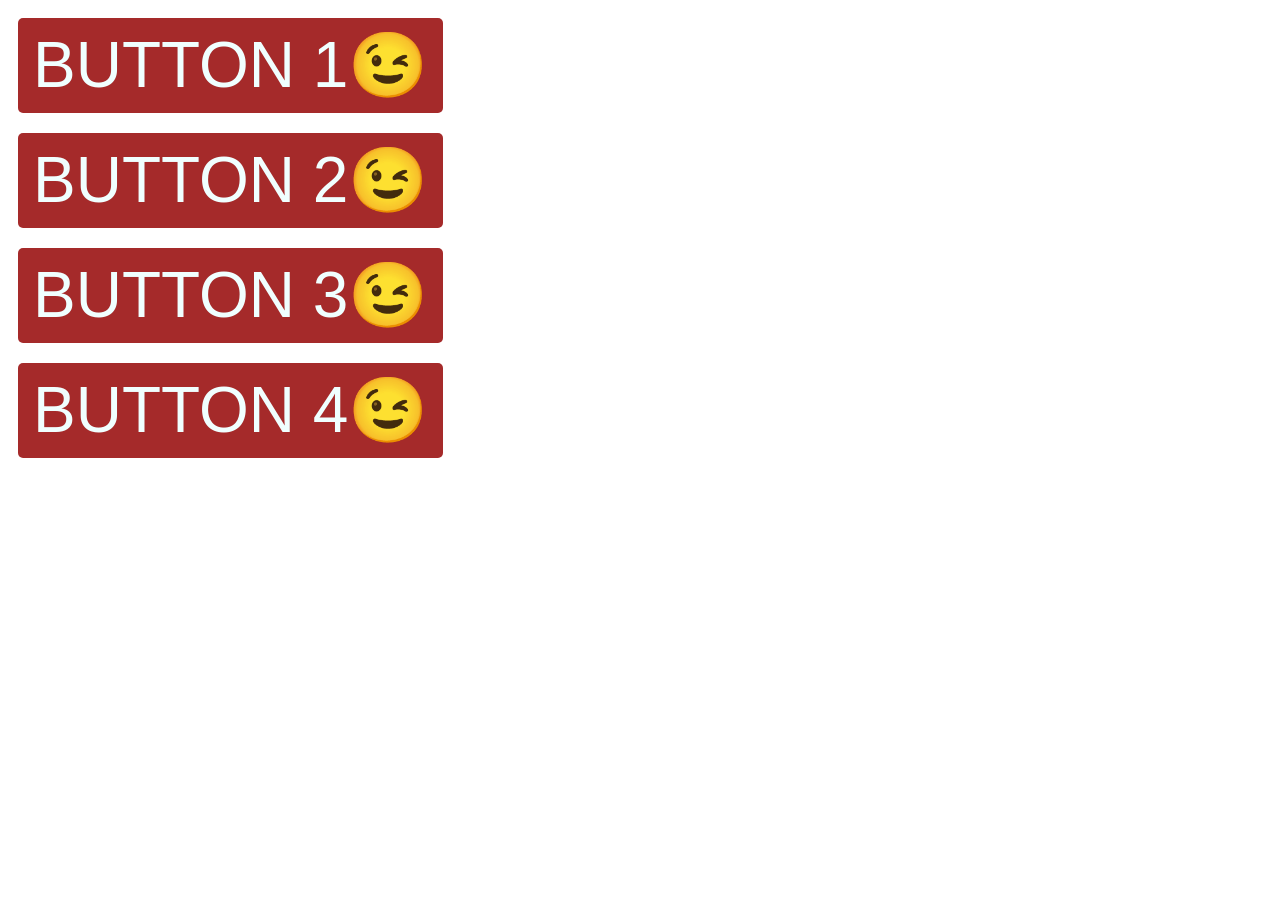
==== index.html @ 66c9167f "forEach in node" ====
<!DOCTYPE html>
<html lang="en">
<head>
    <meta charset="UTF-8">
    <meta name="viewport" content="width=device-width, initial-scale=1.0">
    <title>My Website</title>
    <link rel="stylesheet" href="style.css">
</head>

<body>

   <!-- <input type="checkbox" id="myCheckBox">
    <label for="myCheckBox">Subscribe</label>

    <br><br>

    <input type="radio" id="visaBtn" name="card">
    <label for="visaBtn">Visa</label>

    <br>

    <input type="radio" id="masterCardBtn" name="card">
    <label for="masterCardBtn">Mastercard</label>

    <br>

    <input type="radio" id="payPalBtn" name="card">
    <label for="payPalBtn">PayPal</label>

    <br><br>

    <button type="button" id="mySubmit">Submit</button>

    <p id="subResult"></p>
    <p id="paymentResult"></p>

    <script src="index.js"></script>  -->
    
    <!--
    <form>
        <h1>TEMPERATURE CONVERSION:</h1>
        <input type="number" id="textbox" value="0"><br>

        <input type="radio" id="toFahrenheit" name="unit">
        <label for="toFahrenheit">CELSIUS → FAHRENHEIT</label><br>

        <input type="radio" id="toCelsius" name="unit">
        <label for="toCelsius">FAHRENHEIT → CELSIUS</label><br>

        <button type="button" onclick="convert()">SUMBIT</button>
        <p id="result"></p> -->
        <!-- <h1 id="myh1"></h1> -->
    <!---
    <button onclick="startTimer()">start</button>
    <button onclick="cleartimer()">CLEAR</button>  -->
    <!---
    <div id="clock-container">
        <div id="clock">00:00:00</div>
    </div>
    
        <script src="index.js"></script>  
    
    </form>       -->

    <!--
    <h1 id="myH1">STOPWATCH</h1>

    <div id="container">
        <div id="display">
            00:00:00:00
        </div>
    <div id="controls">
        <button id="startBtn" onclick="start()">START</button>
        <button id="resetBtn" onclick="reset()">RESET</button>
        <button id="stopBtn" onclick="stop()">STOP</button>
    </div>
    </div>

-->
    <!--CALCULATOR PROGRAM
    <div id="calculator">
        <input id="display" readonly>
        <div id="keys">
            <button onclick="appendToDisplay('+')" class="operator-Btn">+</button>
            <button onclick="appendToDisplay('7')">7</button>
            <button onclick="appendToDisplay('8')">8</button>
            <button onclick="appendToDisplay('9')">9</button>
            <button onclick="appendToDisplay('-')" class="operator-Btn">-</button>
            <button onclick="appendToDisplay('4')">4</button>
            <button onclick="appendToDisplay('5')">5</button>
            <button onclick="appendToDisplay('6')">6</button>
            <button onclick="appendToDisplay('*')" class="operator-Btn">*</button>
            <button onclick="appendToDisplay('1')">1</button>
            <button onclick="appendToDisplay('2')">2</button>
            <button onclick="appendToDisplay('3')">3</button>
            <button onclick="appendToDisplay('/')" class="operator-Btn">/</button>
            <button onclick="appendToDisplay('0')">0</button>
            <button onclick="appendToDisplay('.')">.</button>
            <button onclick="calculate()">=</button>
            <button onclick="clearDisplay()" class="operator-Btn">C</button>
        </div>
    </div>   -->

    <!--
    <h1 id="my-heading">FOOD R US</h1>

    <div class="fruits">APPLE</div>
    <div class="fruits">ORANGE</div>
    <div class="fruits">BANANA</div>  -->

    <!--
    <h4>ROOT VEGITABLES</h4>
    <ul>
        <li>BEETROOT</li>
        <li>CARROT</li>
        <li>ONION</li>
    </ul>

    <h4>NON-ROOT VEGETABLE</h4>
    <ul>
        <li>CELERY</li>
        <li>CAPSIGUM</li>
        <li>TOMATO</li>
    </ul>    -->
<!--
    <ul id="fruits">
        <li id="apple">APPLE</li>
        <li id="orange">ORANGE</li>
        <li id="banana">BANANA</li>
    </ul>

    <ul id="vegetables">
        <li id="carrot">CARROT</li>
        <li id="onion">ONION</li>
        <li id="potatoes">POTATOES</li>
    </ul>

    <ul id="deserts">
        <li id="cake">CAKE</li>
        <li id="browine">BROWINE</li>
        <li id="icecream">ICE CREAM</li>
    </ul>  -->

<!--
    <div id="box1" class="box">
        <p>BOX1</p>
    </div>

    <div id="box2" class="box">
        <p>BOX2</p>
    </div>

    <div id="box3" class="box">
        <p>BOX3</p>
    </div>

    <div id="box4" class="box">
        <p>BOX4</p>
    </div>

    <ol id="fruits">
        <li id="apple">APPLE</li>
        <li id="orange">ORANGE</li>
        <li id="banana">BANANA</li>
    </ol>                                                     -->
    
<!--
    <div id="mybox">
        CLICK ME 🤩
    </div>  -->
<!--
    <div id="mybox">🥰</div>  -->
<!--
    <img id="myImg" src="image.jpg.jpg" width="1000"><br>

    <button id="myButton">HIDE</button>  -->

    <button class="mybutton">BUTTON 1</button><br>
    <button class="mybutton">BUTTON 2</button><br>
    <button class="mybutton">BUTTON 3</button><br>
    <button class="mybutton">BUTTON 4</button><br>

    <script src="index.js"></script> 
</body>
</html>
---- style.css ----
/*
body{
    font-family: Arial, sans-serif;
    background-color: rgb(136, 190, 238);
}

h1{
    color: rgb(9, 64, 77);
}

form{
    background-color: white;
    text-align: center;
    max-width: 350px;
    margin: auto;
    padding: 25px;
    border-radius: 10px;
    box-shadow: 5px 5px 15px rgb(1, 8, 18);
}

#textbox{
    width: 50%;
    text-align: center;
    font-size: medium;
    border: 3px solid;
    border-radius: 4px;
    margin-bottom: 15px;
}
label{
    font-size: 1.5em;
    font-weight: bold;
}

button{
    margin-top: 15px;
    background-color: red;
    color: white;
    font-size: 1.6em;
    border: none;
    padding: 10px 15px;
    border-radius: 5px;
    cursor: pointer;
}

button:hover{
    background-color: red;
}
*/
/*
body{
    background-image: url(image.jpg.jpg);
    background-position: center;
    background-repeat: no-repeat;
    background-size: cover;
    background-attachment: fixed;
    margin: 0;
}
#clock-container{
    display: flex;
    justify-content: center;
    align-items: center;
    height: 100vh;
}
#clock{
    font-family: monospace;
    font-size: 3.6rem;
    font-weight: bold;
    text-align: center;
    color: rgb(255, 213, 228);
    backdrop-filter: blur(5px);
}
*/ 
/*
//------stop watch-------//
body{
    display: flex;
    flex-direction: column;
    align-items: center;
    background-color: antiquewhite;
}
#myH1{
    font-size: 4rem;
    font-family: "Arial", sans-serif;
    color: rgb(24, 24, 21);
}
#container{
    display: flex;
    flex-direction: column;
    align-items: center;
    border: 5px solid;
    border-radius: 50px;
    padding: 30px;
    background-color: white;
}
#display{
    font-size: 3rem;
    font-family: monospace;
    font-weight: bold;
    color:rgb(250, 221, 76);
    text-shadow: 2px 2px 2px hsla(0, 6%, 46%, 0.75);
    margin-bottom: 25px;
}
#controls button {
    font-size: 1.5rem;
    font-weight: bold;
    padding: 6x 10px;
    margin: 6px;
    min-width: 125px;
    border: none;
    border-radius: 20px;
    cursor: pointer;
    color: rgb(48, 43, 36);
    transition: background-color 0.5s ease;

}
#startBtn{
    background-color: rgb(236, 140, 80);
}
#startBtn:hover{
    background-color: rgb(230, 241, 136);
}
#resetBtn{
    background-color: rgb(236, 140, 80);
}
#resetBtn:hover{
    background-color: rgb(230, 241, 136);
}
#stopBtn{
    background-color: rgb(236, 140, 80);
}
#stopBtn:hover{
    background-color: rgb(230, 241, 136);
}

*/

/* CALCULATOR PROGRAM */

/*
body{
    margin: 0;
    display: flex;
    justify-content: center;
    align-items: center;
    height:100vh;
    background-color: rgb(132, 175, 175);
}
#calculator{
    font-family: Arial, sans-serif;
    background-color: rgb(36, 33, 33);
    border-radius: 15px;
    max-width: 500px;
    overflow: hidden;
}
#display{
    width: 100%;
    padding: 20px;
    font-size: 5rem;
    text-align: left;
    border: none;
    background-color: hsl(0, 8%, 85%);
    
}
#keys{
    display: grid;
    grid-template-columns: repeat(4, 1fr);
    gap: 10px;
    padding: 25px;
}
button{
    width: 100px;
    height: 100px;
    border-radius: 48px;
    border: none;
    background-color: rgb(54, 53, 53);
    color: rgb(244, 234, 205);
    font-size: 2rem;
    font-weight: bold;
    cursor: pointer;
}
button:hover{
    background-color: hsl(0,0%,40%);
}
button:active{
    background-color: hsl(0,0%,50%);
}
.operator-Btn{
    background-color: hsl(35, 150%, 57%);
}
.operator-Btn:hover{
    background-color:(250, 150, 70%);
}
.operator-Btn:active{
    background-color: rgb(244, 157, 43);
} */

/*==================================================================================*/

/* ------ DOM add and change elements ------ */

/*
.box{
    border: 3px solid;
    width: 100%;
    height: 125px;
    text-align: center;
    background-color: antiquewhite;
    font-size: large;
    font-weight: bold;
}

#fruits{
    border: 3px solid;
    font-size: 2rem;
    text-align: center;
    background-color: aquamarine;
}    */

/*===================================================================================*/

/* ------ Mouse Events ------ */
/*
#mybox{
    background-color: rgb(216, 97, 155);
    width: 1900px;
    height: 300px;
    font-weight: bold;
    font-size: 4.5rem;
    display: flex;
    align-items: center;
    text-align: center;
    color: black;
}*/

/*====================================================================================*/

/*------key event listener------ */

/*
#mybox{
    background-color: rgb(255, 95, 159);
    width: 250px;
    height: 250px;
    font-size: 7.5rem;
    display: flex;
    justify-content: center;
    align-items: center;
    position: relative;
}  */

/*======================================================================================*/

/*-----click & hide button -----*/
/*
#myButton{
    font-size: 2rem;
}

//========================================================================================*/

/*------ Node List -----*/

.mybutton{
    font-size: 4rem;
    margin: 10px;
    border: none;
    border-radius: 5px;
    padding: 10px 15px;
    background-color: rgb(58, 166, 228);
    color: azure;
}
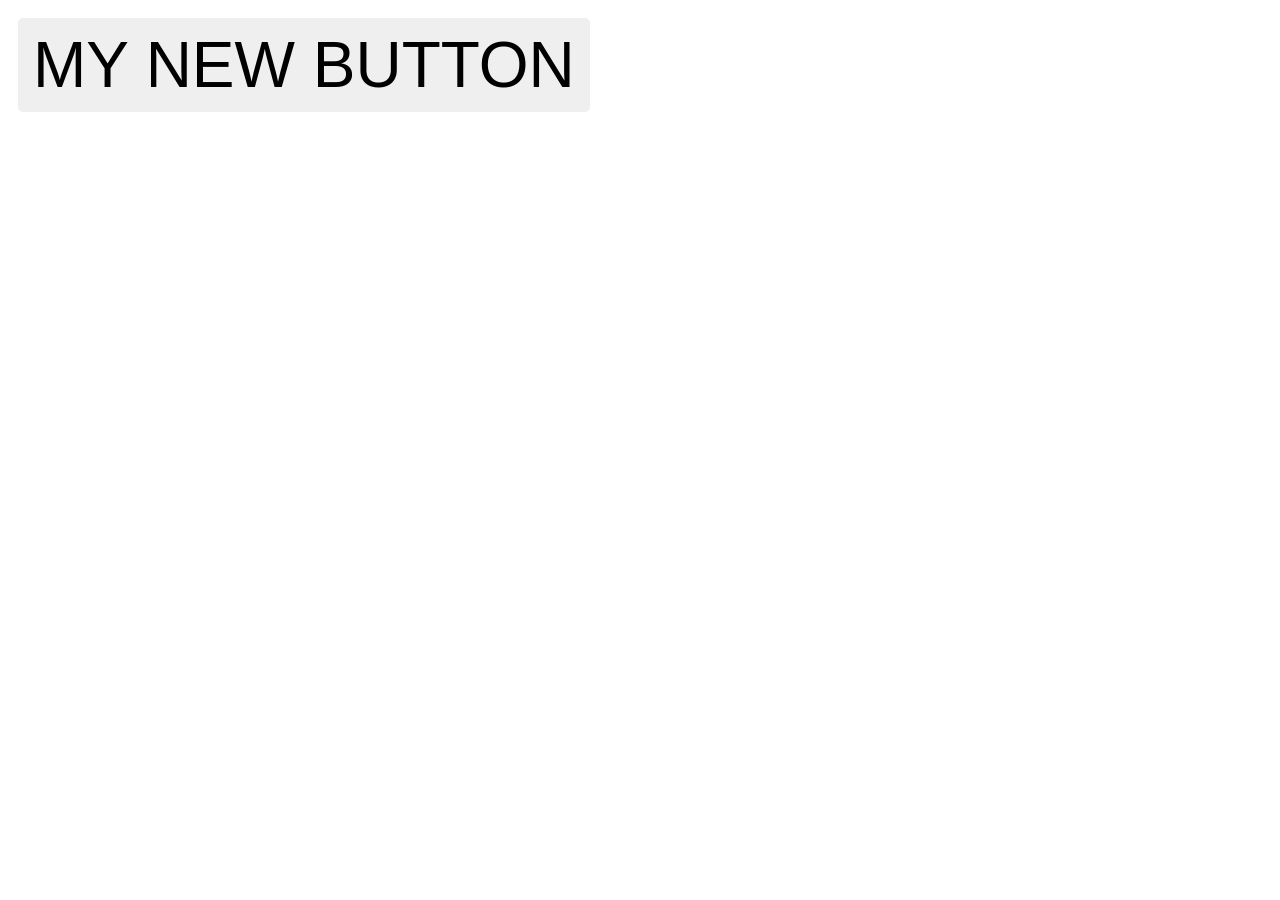
==== commit 12a3ee37: "add & remove class in classlist" ====
--- a/index.html
+++ b/index.html
@@ -174,11 +174,14 @@
     <img id="myImg" src="image.jpg.jpg" width="1000"><br>
 
     <button id="myButton">HIDE</button>  -->
-
+<!--
     <button class="mybutton">BUTTON 1</button><br>
     <button class="mybutton">BUTTON 2</button><br>
     <button class="mybutton">BUTTON 3</button><br>
-    <button class="mybutton">BUTTON 4</button><br>
+    <button class="mybutton">BUTTON 4</button><br>  -->
+
+
+    <button id="mybutton">MY NEW BUTTON</button>
 
     <script src="index.js"></script> 
 </body>
--- a/style.css
+++ b/style.css
@@ -259,7 +259,7 @@
 //========================================================================================*/
 
 /*------ Node List -----*/
-
+/*
 .mybutton{
     font-size: 4rem;
     margin: 10px;
@@ -267,5 +267,26 @@
     border-radius: 5px;
     padding: 10px 15px;
     background-color: rgb(58, 166, 228);
-    color: azure;
+    color: rgb(232, 243, 118);
+}
+*/
+
+/*=========================================================================================*/
+
+#mybutton{
+    font-size: 4rem;
+    margin: 10px;
+    border: none;
+    border-radius: 5px;
+    padding: 10px 15px;
+
+}
+.enabled{
+    background-color: rgb(14, 104, 104);
+    color: rgb(128, 198, 198);
+}
+
+.hover{
+    box-shadow: rgb(77, 73, 73);
+    font-weight: bold;
 }
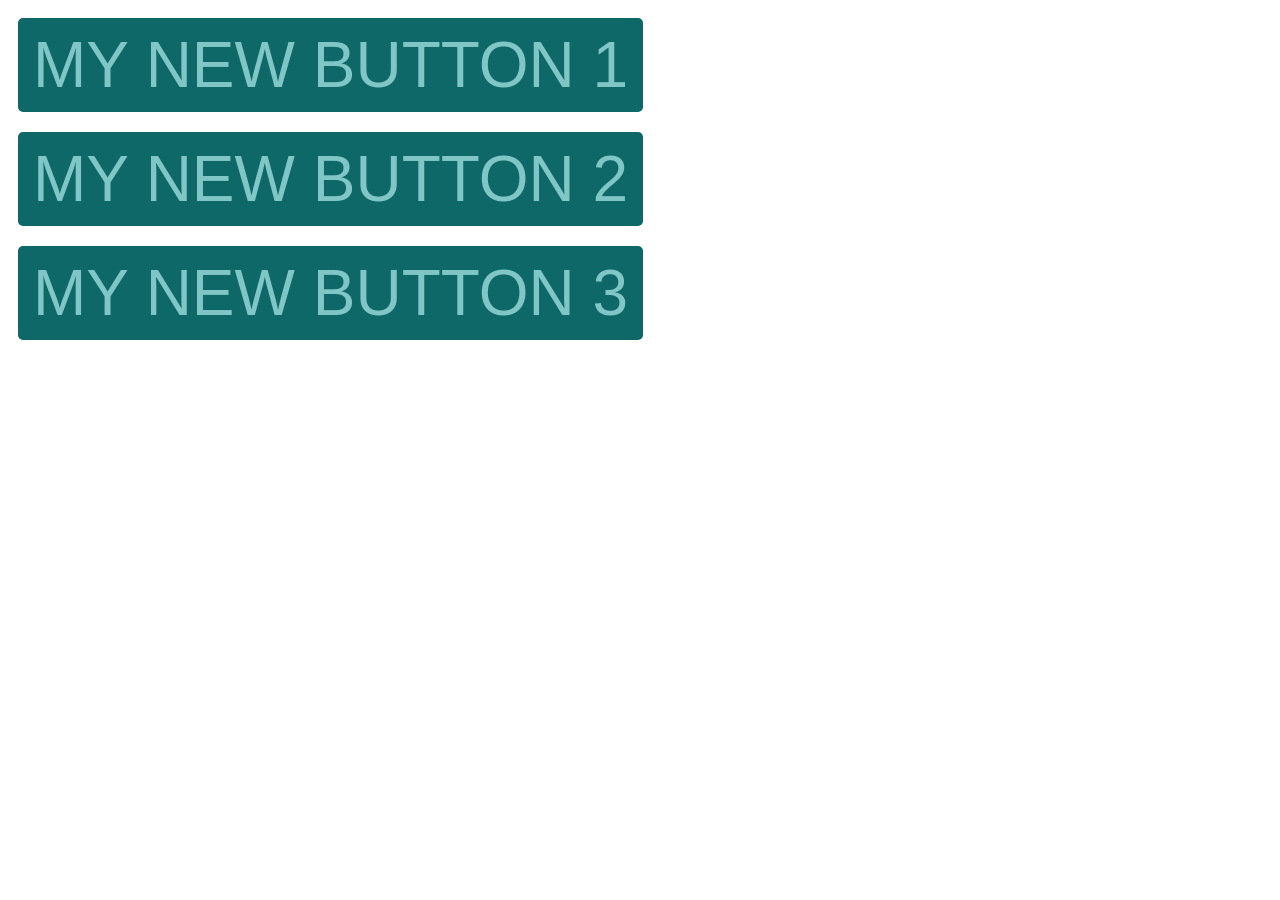
==== commit 3ec1e0c8: "example" ====
--- a/index.html
+++ b/index.html
@@ -181,7 +181,10 @@
     <button class="mybutton">BUTTON 4</button><br>  -->
 
 
-    <button id="mybutton">MY NEW BUTTON</button>
+    <button class="mybutton">MY NEW BUTTON 1</button><br>
+    <button class="mybutton">MY NEW BUTTON 2</button><br>
+    <button class="mybutton">MY NEW BUTTON 3</button><br>
+
 
     <script src="index.js"></script> 
 </body>
--- a/style.css
+++ b/style.css
@@ -273,7 +273,7 @@
 
 /*=========================================================================================*/
 
-#mybutton{
+.mybutton{
     font-size: 4rem;
     margin: 10px;
     border: none;
@@ -287,6 +287,10 @@
 }
 
 .hover{
-    box-shadow: rgb(77, 73, 73);
-    font-weight: bold;
+    box-shadow: rgb(16, 14, 14);
+    font-weight: bold;
+}
+.disabled{
+    background-color: rgb(110, 162, 207);
+    color: gray;
 }
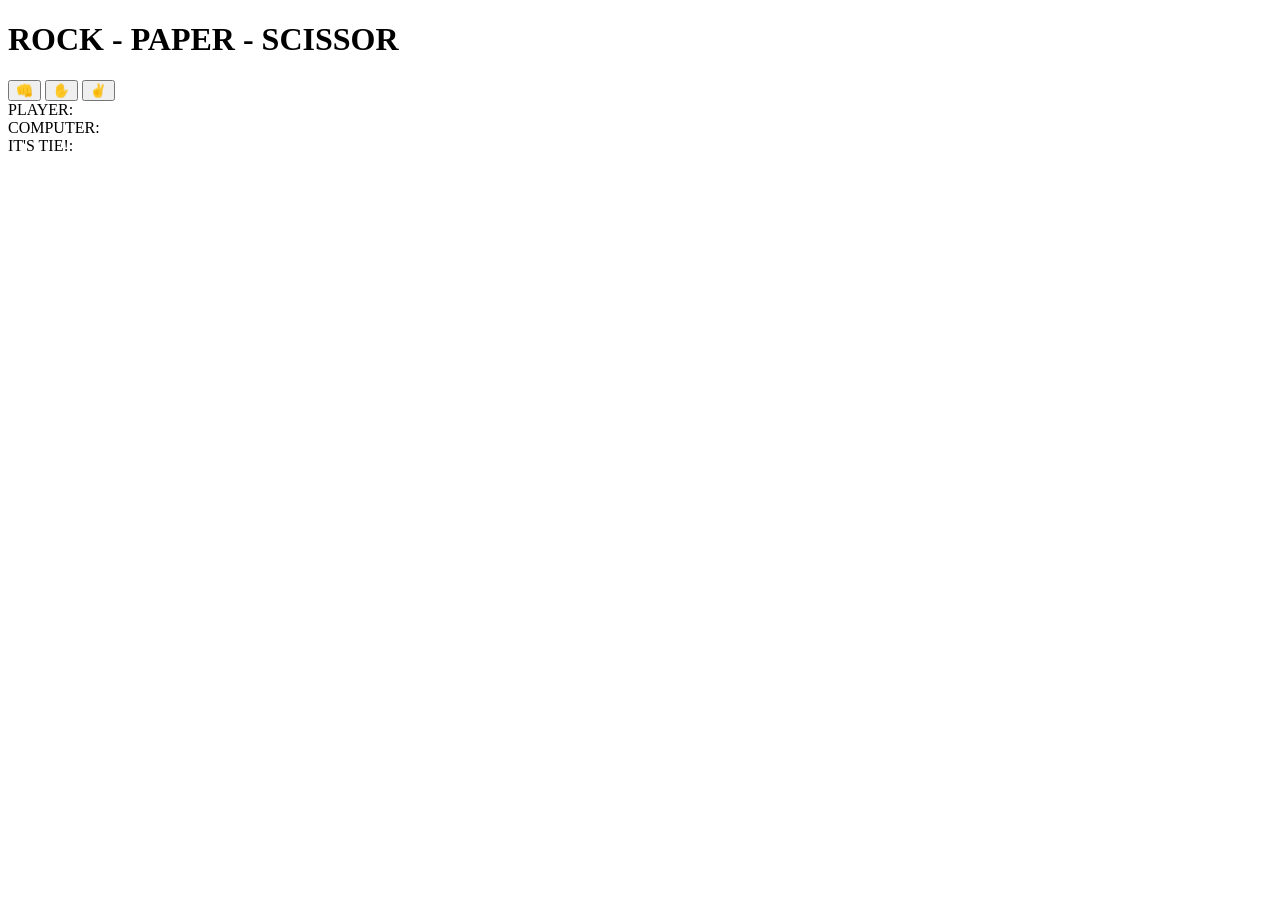
==== commit 95757367: "RPS html" ====
--- a/index.html
+++ b/index.html
@@ -180,11 +180,23 @@
     <button class="mybutton">BUTTON 3</button><br>
     <button class="mybutton">BUTTON 4</button><br>  -->
 
-
+<!--
     <button class="mybutton">MY NEW BUTTON 1</button><br>
     <button class="mybutton">MY NEW BUTTON 2</button><br>
     <button class="mybutton">MY NEW BUTTON 3</button><br>
-
+-->
+
+  <h1>ROCK - PAPER - SCISSOR</h1>
+
+   <div id="choices">
+  <button onclick="playgame('rock')">👊</button>
+  <button onclick="playgame('paper')">✋</button>
+  <button onclick="playgame('scissor')">✌️</button>
+</div>
+
+  <div id="playerdisplay">PLAYER:</div>
+  <div id="computerdisplay">COMPUTER:</div>
+  <div id="resultdisplay">IT'S TIE!:</div>
 
     <script src="index.js"></script> 
 </body>
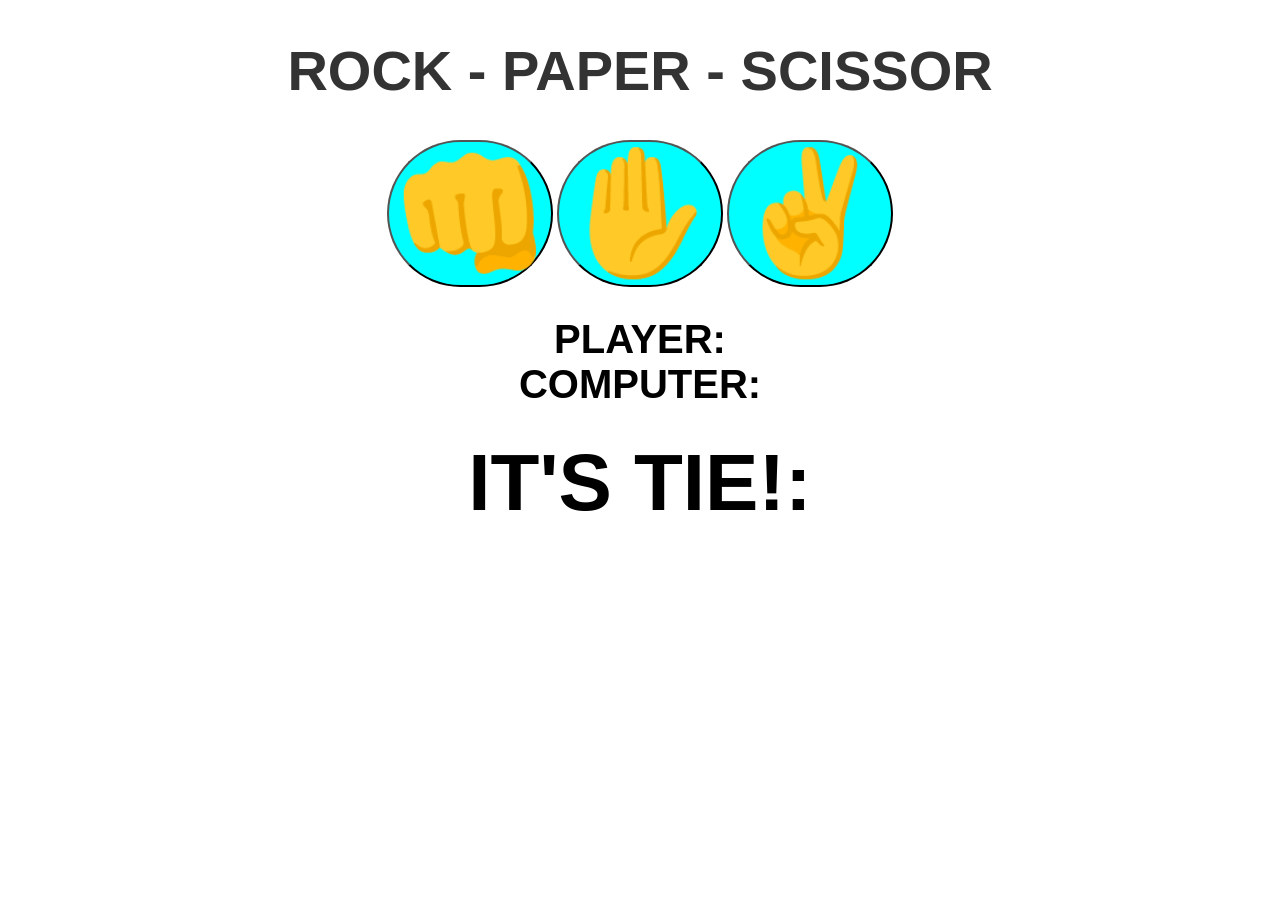
==== commit 4b1a312f: "RPS css" ====
--- a/index.html
+++ b/index.html
@@ -188,7 +188,7 @@
 
   <h1>ROCK - PAPER - SCISSOR</h1>
 
-   <div id="choices">
+   <div class="choices">
   <button onclick="playgame('rock')">👊</button>
   <button onclick="playgame('paper')">✋</button>
   <button onclick="playgame('scissor')">✌️</button>
--- a/style.css
+++ b/style.css
@@ -272,7 +272,7 @@
 */
 
 /*=========================================================================================*/
-
+/*
 .mybutton{
     font-size: 4rem;
     margin: 10px;
@@ -293,4 +293,44 @@
 .disabled{
     background-color: rgb(110, 162, 207);
     color: gray;
+}
+*/
+
+/*=========================================================================================*/
+
+/* rock paper scissor */
+
+body{
+    font-family: Arial, Helvetica, sans-serif;
+    font-weight: bold;
+    margin: 0;
+    display: flex;
+    flex-direction: column;
+    align-items: center;
+}
+h1{
+    font-size: 3.5rem;
+    color: hsl(0,0%,20%);
+}
+.choices{
+    margin-bottom: 30px;
+}
+.choices button{
+    font-size: 7.5rem;
+    min-width: 160px;
+    margin: 0px;
+    border-radius: 250px;
+    background-color: aqua;
+    cursor: pointer;
+    transition: background-color 0.5 ease;
+}
+.choices button:hover{
+    background-color: hsl(200,100%,70%);
+}
+#playerdisplay,#computerdisplay{
+    font-size: 2.5rem;
+}
+#resultdisplay{
+    font-size: 5rem;
+    margin: 30px 0;
 }
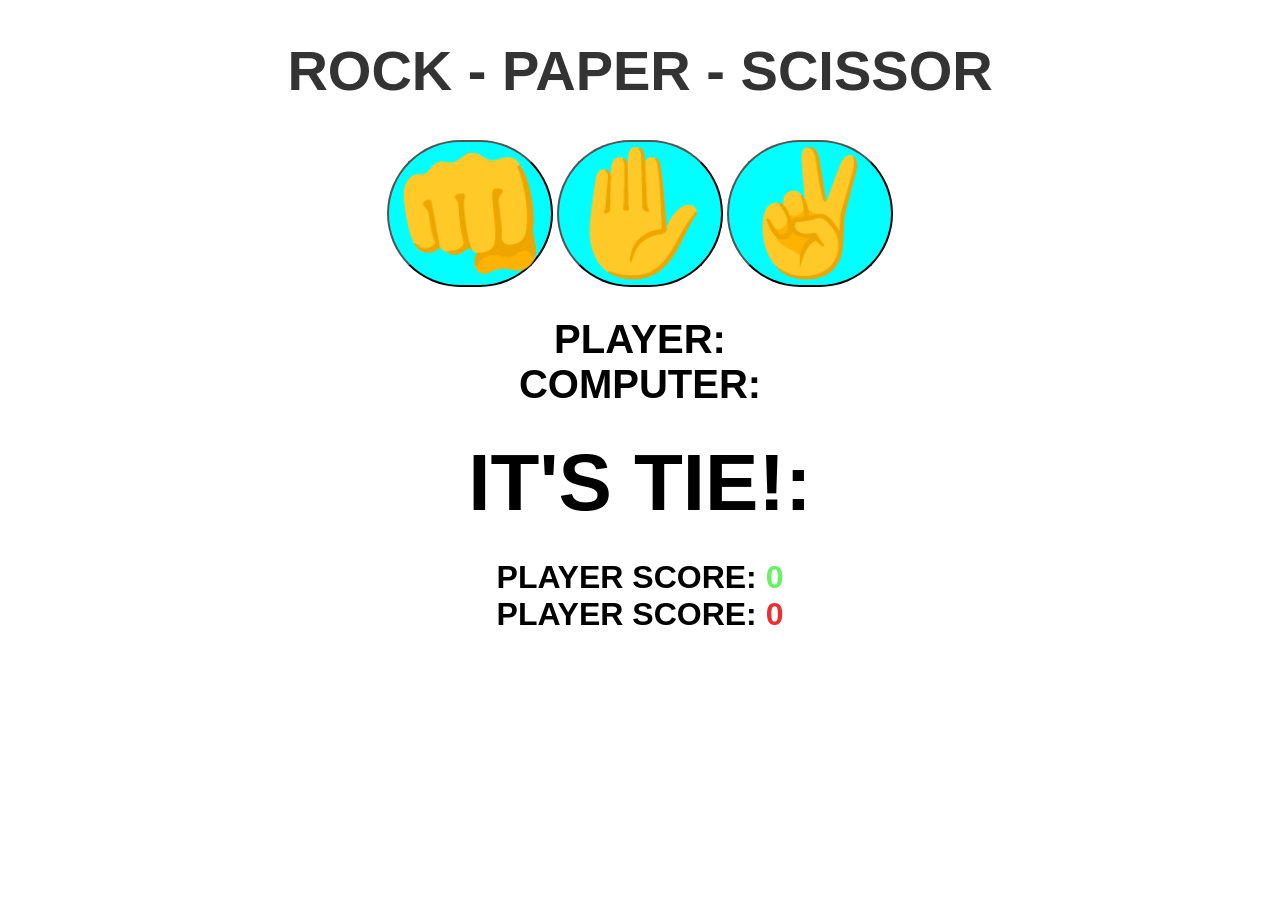
==== commit 76bc8619: "adding score to RPS😅" ====
--- a/index.html
+++ b/index.html
@@ -198,6 +198,14 @@
   <div id="computerdisplay">COMPUTER:</div>
   <div id="resultdisplay">IT'S TIE!:</div>
 
+  <div class="scoredisplay">PLAYER SCORE:
+      <span id="playerscoredisplay">0</span>
+  </div>
+
+   <div class="scoredisplay">PLAYER SCORE:
+      <span id="computerscoredisplay">0</span>
+  </div>
+
     <script src="index.js"></script> 
 </body>
 </html>
--- a/style.css
+++ b/style.css
@@ -333,4 +333,14 @@
 #resultdisplay{
     font-size: 5rem;
     margin: 30px 0;
+}
+.scoredisplay{
+    font-size: 2rem;
+
+}
+.greentext, #playerscoredisplay{
+    color: rgb(101, 242, 101);
+}
+.redtext, #computerscoredisplay{
+    color: rgb(236, 48, 48);
 }
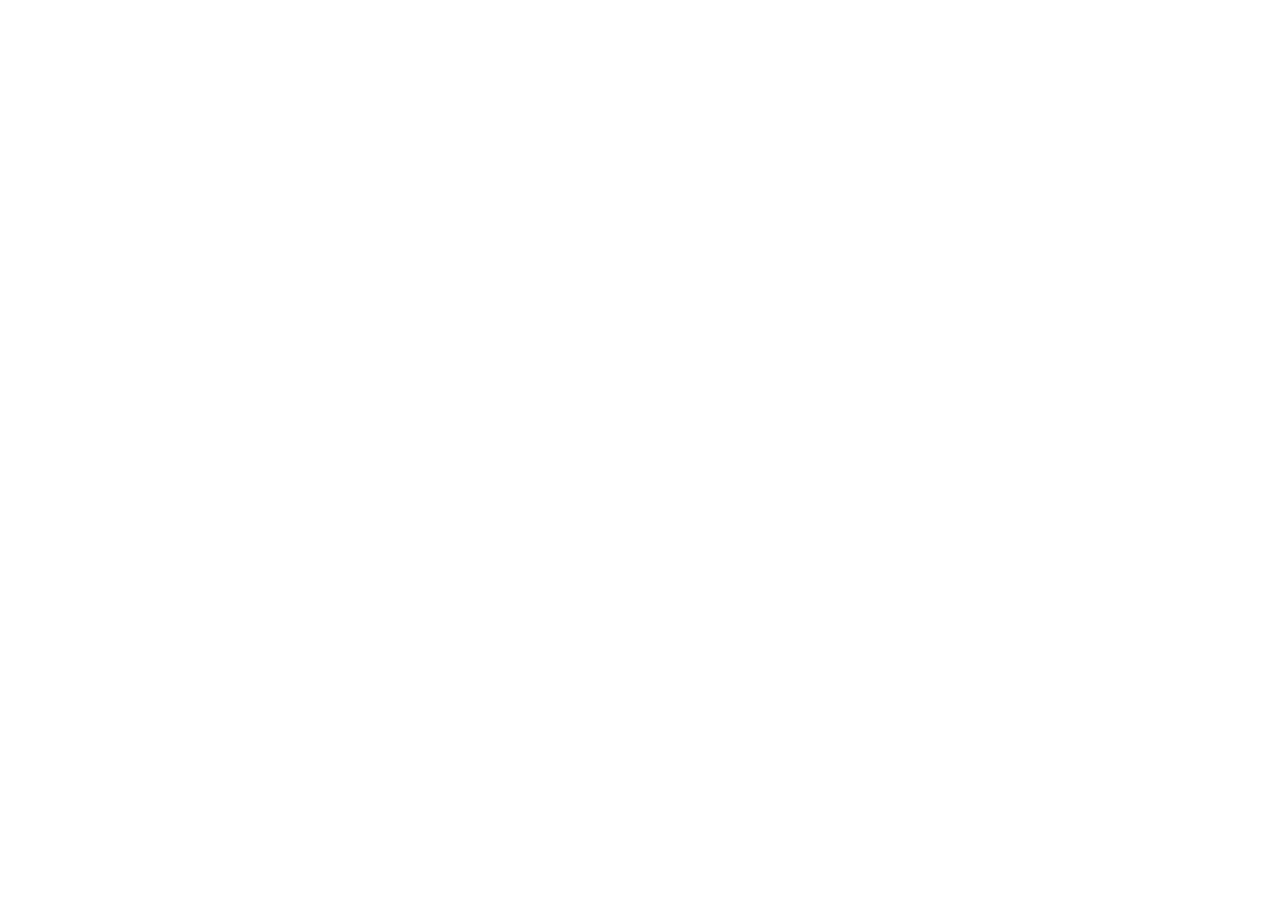
==== commit 6c4ab849: "initial changes" ====
--- a/index.html
+++ b/index.html
@@ -186,6 +186,7 @@
     <button class="mybutton">MY NEW BUTTON 3</button><br>
 -->
 
+<!--
   <h1>ROCK - PAPER - SCISSOR</h1>
 
    <div class="choices">
@@ -206,6 +207,9 @@
       <span id="computerscoredisplay">0</span>
   </div>
 
+  --->
+
+
     <script src="index.js"></script> 
 </body>
 </html>
--- a/style.css
+++ b/style.css
@@ -299,7 +299,7 @@
 /*=========================================================================================*/
 
 /* rock paper scissor */
-
+/*
 body{
     font-family: Arial, Helvetica, sans-serif;
     font-weight: bold;
@@ -343,4 +343,5 @@
 }
 .redtext, #computerscoredisplay{
     color: rgb(236, 48, 48);
-}+}
+*/
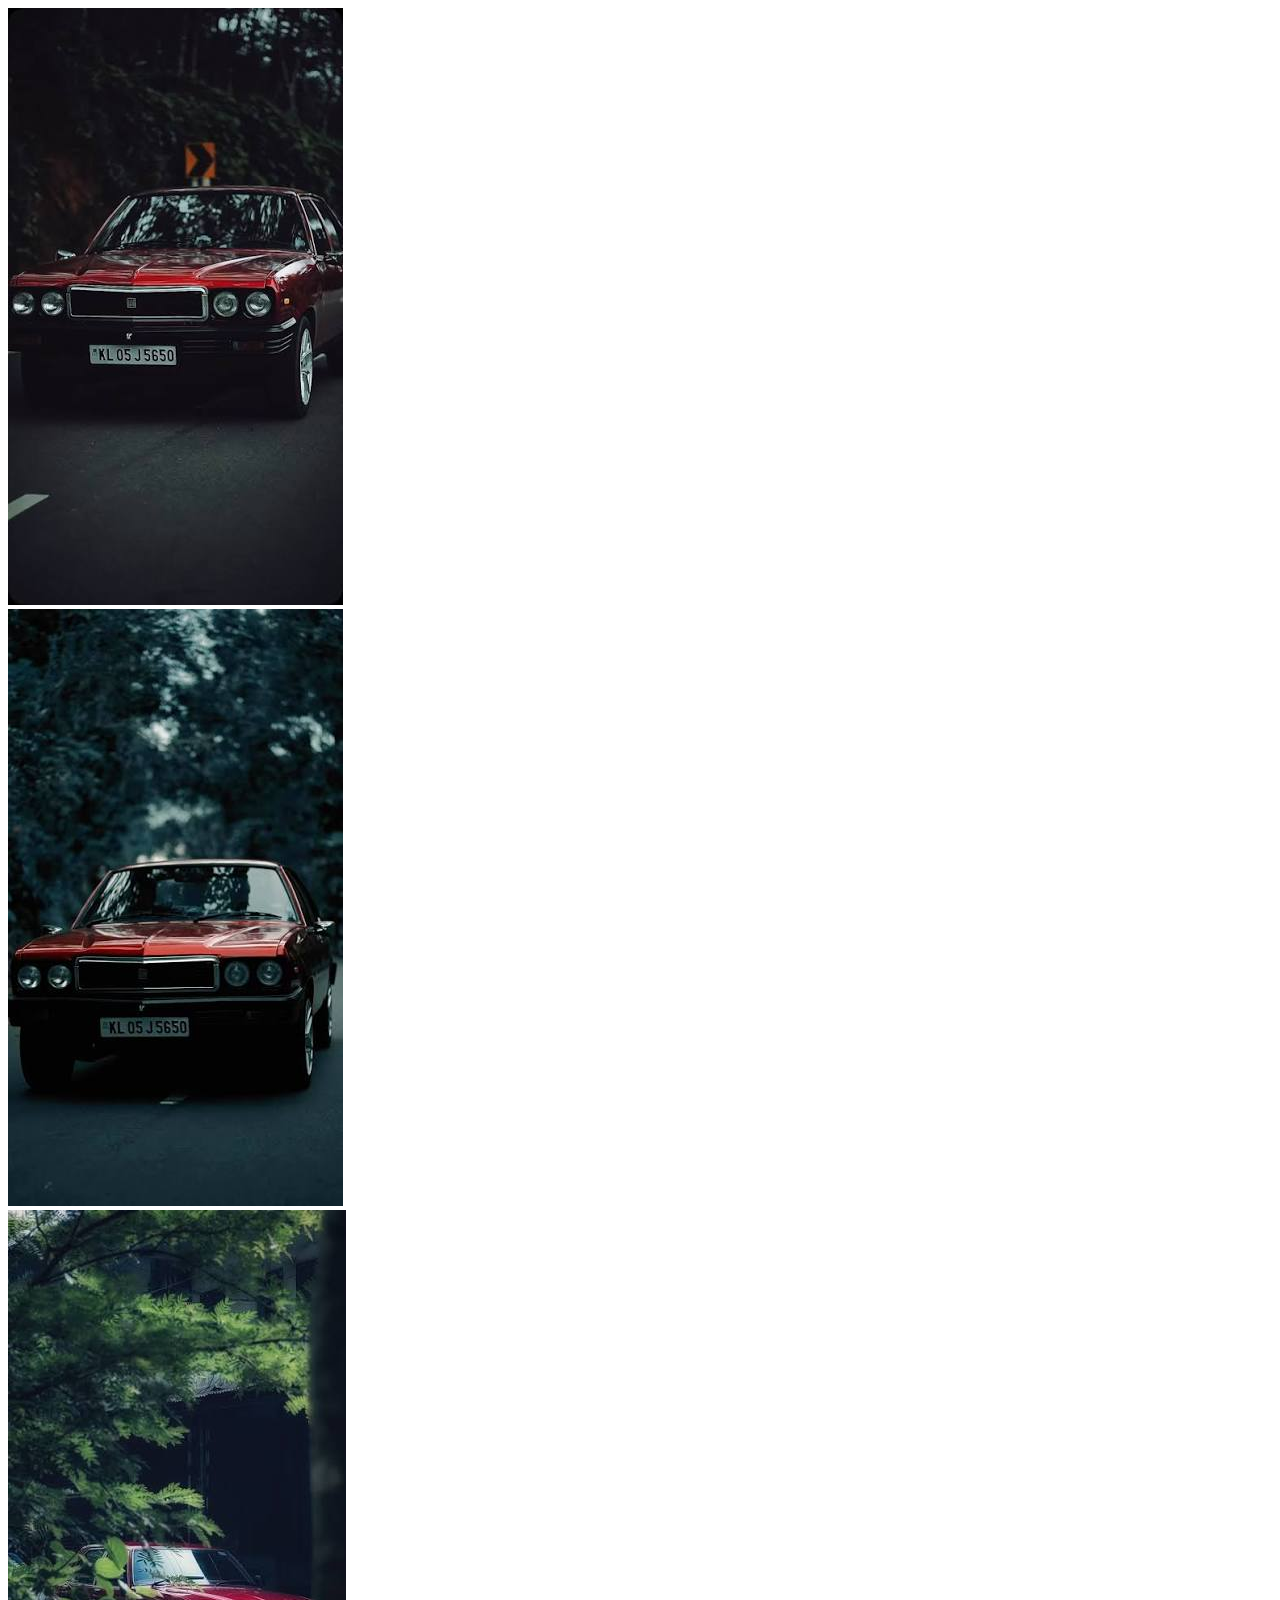
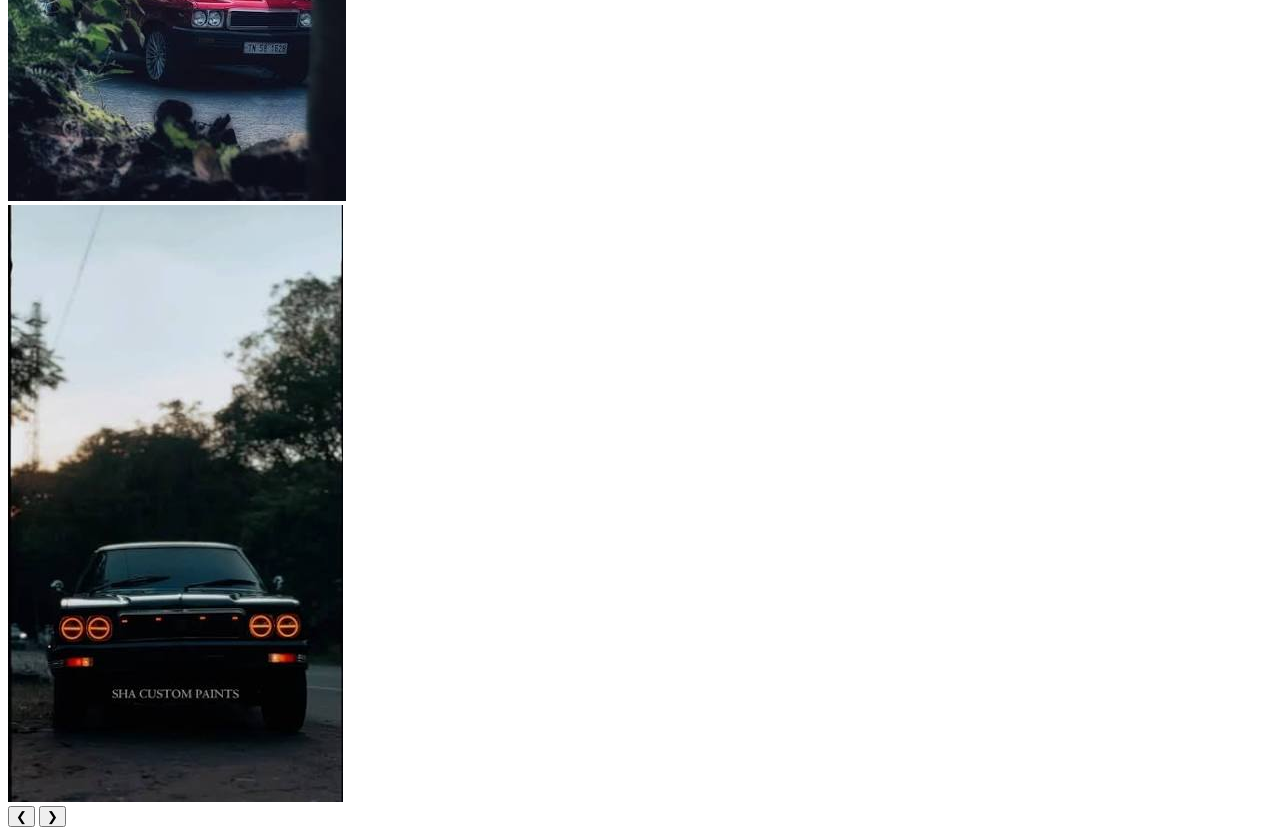
==== commit 53c9623f: "sliders html file" ====
--- a/index.html
+++ b/index.html
@@ -209,6 +209,16 @@
 
   --->
 
+  <div class="slider">
+    <div class="slides">
+        <img class="slide" src="images1.jpg" alt="image1"><br>
+        <img class="slide" src="images2.jpg" alt="image2"><br>
+        <img class="slide" src="images3.jpg" alt="image3"><br>
+        <img class="slide" src="images4.jpg" alt="image4"><br>
+    </div>
+    <button class="prev" onclick="preSlide()">&#10094</button>
+    <button class="next" onclick="nextSlide()">&#10095</button>
+  </div>
 
     <script src="index.js"></script> 
 </body>
